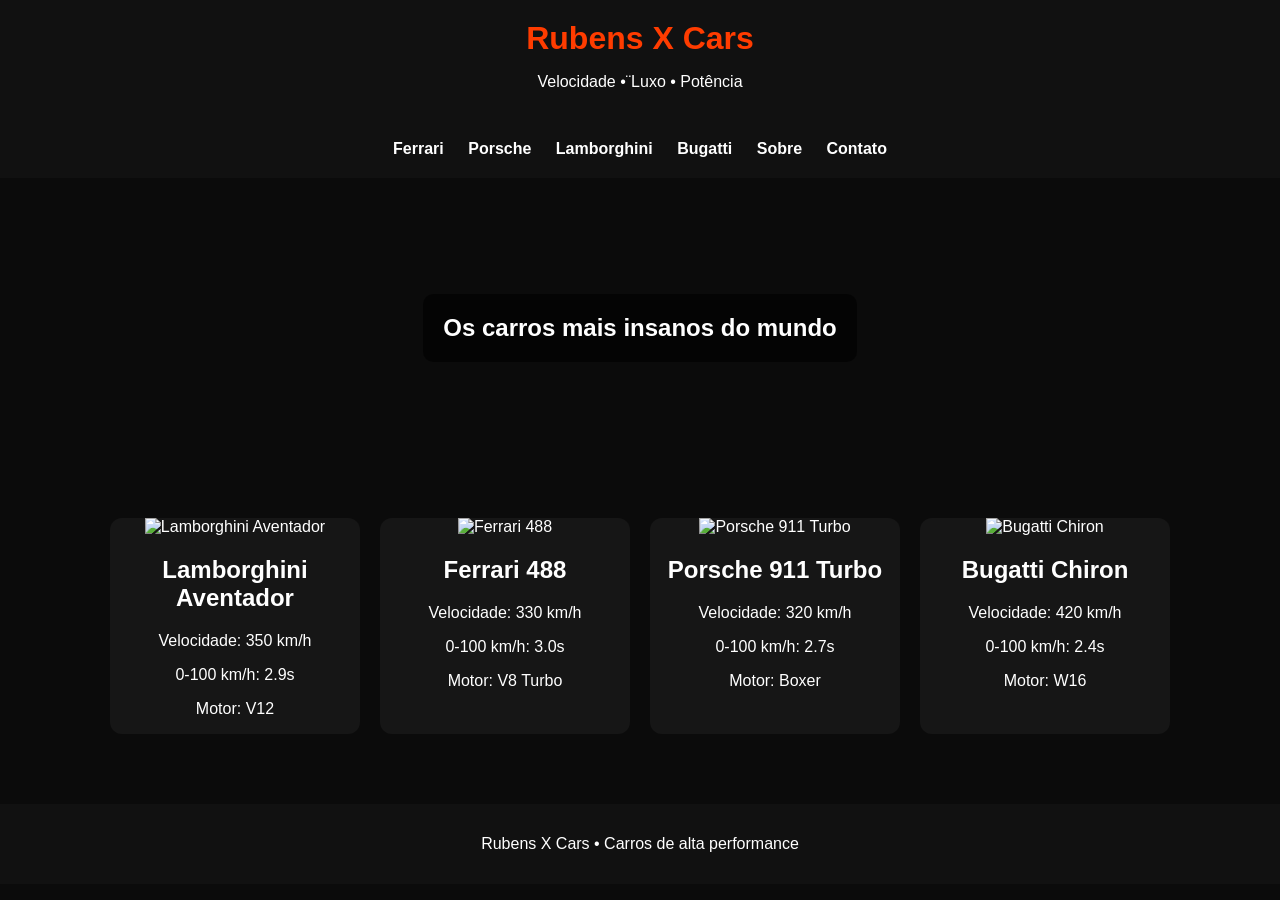
==== index.html @ 9a55c41b "Add files via upload" ====
<!DOCTYPE html>
<html lang="pt-br">

<head>
    <meta charset="UTF-8">
    <meta name="viewport" content="width=device-width, initial-scale=1.0">
    <title>Rubens X Cars • Home</title>
    <link rel="stylesheet" href="style.css">
</head>

<body>
    <header class="menu">
        <h1>Rubens X Cars</h1>
        <p>Velocidade •¨Luxo • Potência</p>
        <br>
    <nav>
    
        <a href="ferrari.html">Ferrari</a>
        <a href="porsche.html">Porsche</a>
        <a href="lamborghini.html">Lamborghini</a>
        <a href="bugatti.html">Bugatti</a>
        <a href="sobre.html">Sobre</a>
        <a href="contato.html">Contato</a>
    </nav>
    </header>

    <main>
    <div class="banner">
        <h2>Os carros mais insanos do mundo</h2>
    </div>

    <section class="container">

        <article class="carro">
            <a href="lamborghini.html">
            <img src="https://images.unsplash.com/photo-1542362567-b07e54358753"
                    alt="Lamborghini Aventador" width="300">
            </a>

            <h2>Lamborghini Aventador</h2>
            <p>Velocidade: 350 km/h</p>
            <p>0-100 km/h: 2.9s</p>
            <p>Motor: V12</p>
        </article>

        <article class="carro">
            <a href="ferrari.html">
                <img src="https://images.unsplash.com/photo-1511919884226-fd3cad34687c"
                    alt="Ferrari 488" width="300">
            </a>

            <h2>Ferrari 488</h2>
            <p>Velocidade: 330 km/h</p>
            <p>0-100 km/h: 3.0s</p>
            <p>Motor: V8 Turbo</p>
        </article>

        <article class="carro">
            <a href="porsche.html">
                <img src="https://images.unsplash.com/photo-1503376780353-7e6692767b70"
                    alt="Porsche 911 Turbo" width="300">
            </a>

            <h2>Porsche 911 Turbo</h2>
            <p>Velocidade: 320 km/h</p>
            <p>0-100 km/h: 2.7s</p>
            <p>Motor: Boxer</p>
        </article>

        <article class="carro">
            <a href="bugatti.html">
                <img src="https://images.unsplash.com/photo-1493238792000-8113da705763"
                    alt="Bugatti Chiron" width="300">
            </a>

            <h2>Bugatti Chiron</h2>
            <p>Velocidade: 420 km/h</p>
            <p>0-100 km/h: 2.4s</p>
            <p>Motor: W16</p>
        </article>
    </section>
    </main>
    <footer class="footer">
        <p>Rubens X Cars • Carros de alta performance</p>
    </footer>

</body>

</html>
---- style.css ----
body { 
    margin: 0;
     font-family: Arial, sans-serif; 
     background: #0b0b0b; 
     color: white;
} 

.menu {
     background: #111;
      padding: 20px; 
      text-align: center;
} 

.menu h1 { 
    margin: 0;
    color: #ff3c00; 
} 

.menu nav{ 
    margin-top: 15px; 
} 

.menu nav a { 
    color: white;
     text-decoration: none;
      margin: 0 10px; 
      font-weight: bold; 
}

.menu nav a:hover { 
    color: #ff3c00;
 }
 
.banner { 
    background: url("https://images.unsplash.com/photo-1492144534655-ae79c964c9d7") center/cover;
    height: 300px;
    display: flex;
    align-items: center;
    justify-content: center; 
    text-align: center; 
} 
.banner h2 {
     background: rgba(0,0,0,0.6); 
     padding: 20px; 
     border-radius: 10px; 
     text-align: center;
}

.container {
    display: flex;
    flex-wrap: wrap;
    justify-content: center;
    gap: 20px;
    padding: 40px 20px; 
}

.carro {
    background: #161616; 
    width: 250px;
    border-radius: 12px; 
    overflow: hidden;
    text-align: center;
    transition: transform 0.3s;
 }
 
 .carro:hover { 
    transform: scale(1.05); 
}

.carro img {
     width: 100%;
     height: 160px; 
     object-fit: cover;
 }
 
 .carro a { 
    color: white; 
    text-decoration: none; 
}

.hero-carro { 
    text-align: center;
    padding: 30px 20px;
 }
 
 .hero-carro img {
     width: 90%; 
     max-width: 700px;
      border-radius: 15px;
} 

.ficha-tecnica, .curiosidade, .sobre-site, .objetivos, .contato {
     background: #161616;
     margin: 20px; 
     padding: 25px; 
     border-radius: 12px; 
} 

.contato form { 
    display: flex; 
    flex-direction: column; 
    gap: 10px;
 }
 
 .contato input, .contato textarea {
     padding: 12px;
     border-radius: 8px;
     border: none;
 }
 
 .contato button {
     background: #ff3c00;
     color: white; 
     padding: 12px;
     border: none;
     border-radius: 8px;
     cursor: pointer;
     font-weight: bold; 
}

.voltar {
     display: inline-block;
     margin: 20px; 
     color: #ff3c00; 
     text-decoration: none; 
     font-weight: bold;
}  

.footer {
     background: #111; 
     text-align: center;
     padding: 15px; 
     margin-top: 30px; 
} 

.info{
    text-align: center;
}

.logo{
    text-align: center;
}

.logomarca{
    width: 300px;
}
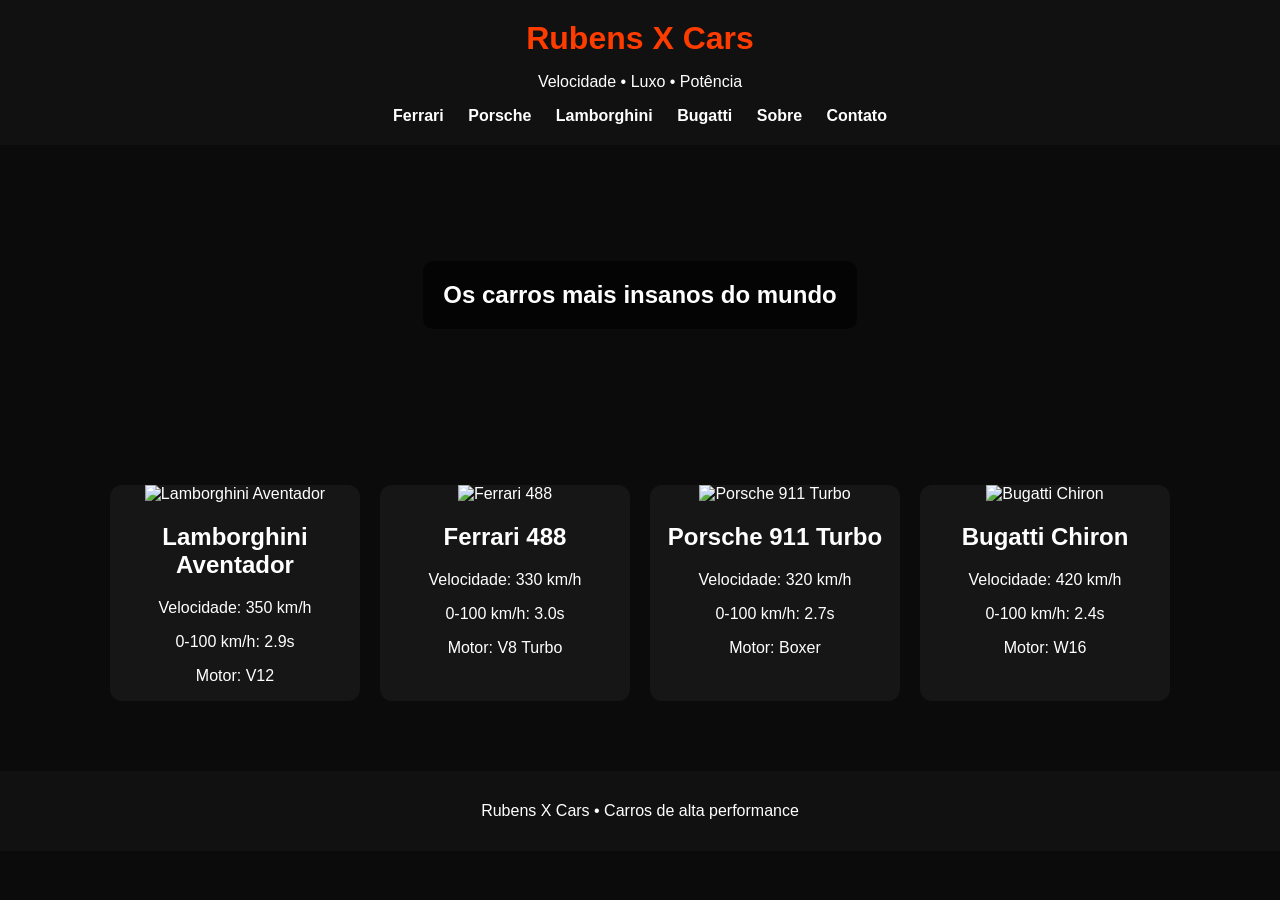
==== commit fbb13c2f: "Fix HTML encoding issues in index.html" ====
--- a/index.html
+++ b/index.html
@@ -11,8 +11,7 @@
 <body>
     <header class="menu">
         <h1>Rubens X Cars</h1>
-        <p>Velocidade •¨Luxo • Potência</p>
-        <br>
+        <p>Velocidade • Luxo • Potência</p>
     <nav>
     
         <a href="ferrari.html">Ferrari</a>
@@ -86,4 +85,4 @@
 
 </body>
 
-</html>+</html>
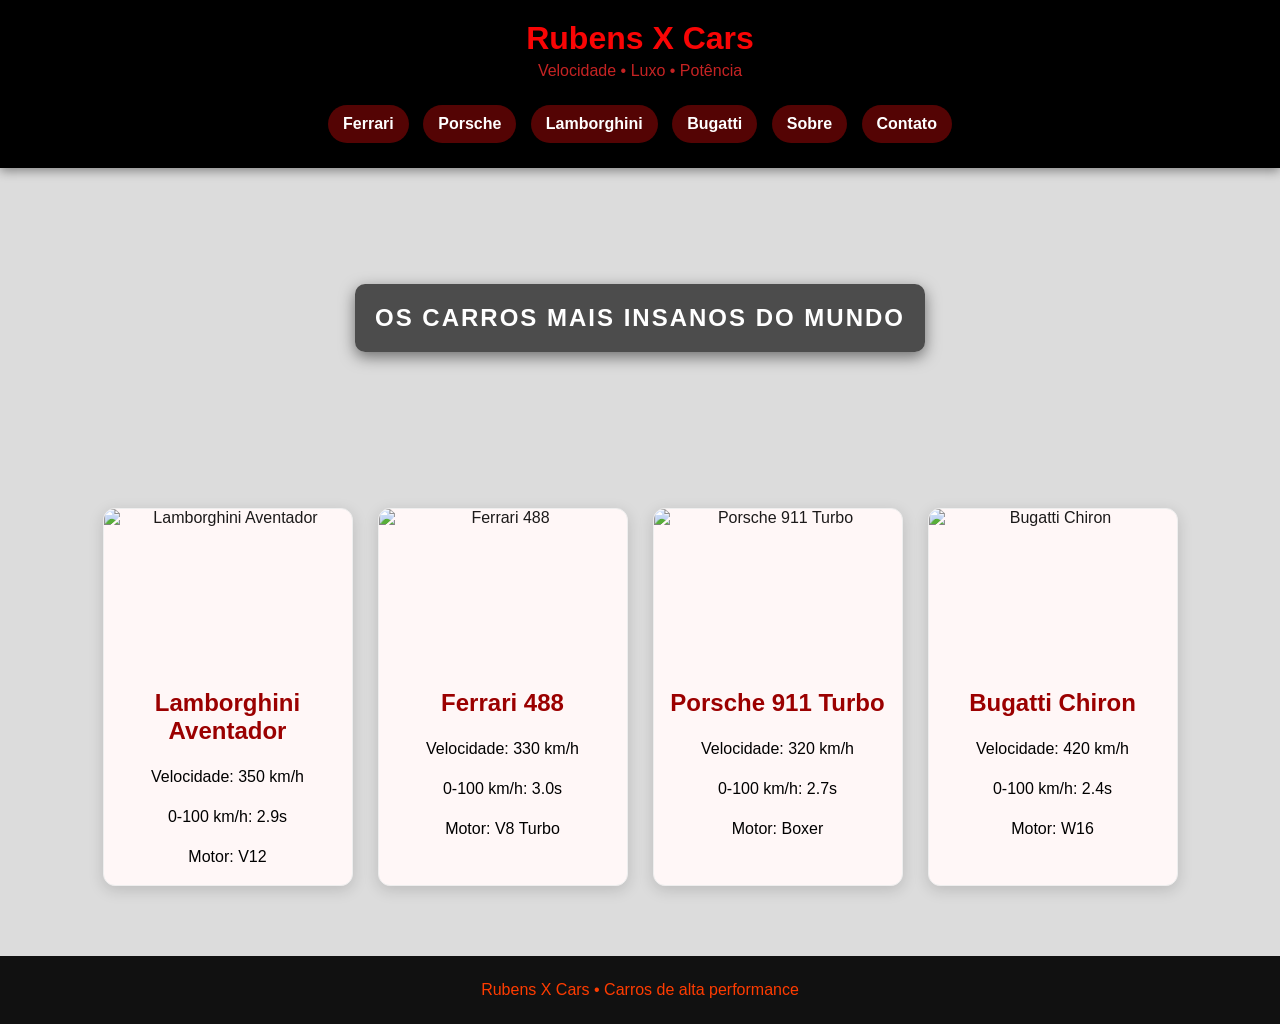
==== commit 0f5d6cc0: "Update index.html" ====
--- a/index.html
+++ b/index.html
@@ -32,7 +32,7 @@
 
         <article class="carro">
             <a href="lamborghini.html">
-            <img src="https://images.unsplash.com/photo-1542362567-b07e54358753"
+            <img src="https://upload.wikimedia.org/wikipedia/commons/e/ed/Lamborghini_Aventador_S_%2844554%29.jpg?utm_source=en.wikipedia.org&utm_campaign=index&utm_content=original"
                     alt="Lamborghini Aventador" width="300">
             </a>
 
@@ -44,7 +44,7 @@
 
         <article class="carro">
             <a href="ferrari.html">
-                <img src="https://images.unsplash.com/photo-1511919884226-fd3cad34687c"
+                <img src="https://cdn.getyourguide.com/image/format=auto%2Cfit=crop%2Cgravity=auto%2Cquality=60%2Cwidth=375%2Cheight=375%2Cdpr=2/tour_img/6e9b4473507998099f1946d16d0d31f01073918dc6cb409ad0a9fa0ddac84ca5.jpeg"
                     alt="Ferrari 488" width="300">
             </a>
 
@@ -68,7 +68,7 @@
 
         <article class="carro">
             <a href="bugatti.html">
-                <img src="https://images.unsplash.com/photo-1493238792000-8113da705763"
+                <img src="https://cdn.planetcarsz.com/carros/2022/04/51856/bugatti-chiron-super-sport-vagues-de-lumiere-2022-capa.jpg"
                     alt="Bugatti Chiron" width="300">
             </a>
 
--- a/style.css
+++ b/style.css
@@ -1,37 +1,69 @@
-
-body { 
+* {
+    box-sizing: border-box;
+}
+
+html,
+body {
     margin: 0;
-     font-family: Arial, sans-serif; 
-     background: #0b0b0b; 
-     color: white;
-} 
-
+    min-height: 100%;
+}
+
+body {
+    font-family: Arial, sans-serif;
+    background: #dcdcdc;
+    color: #000000;
+
+    display: flex;
+    flex-direction: column;
+    min-height: 100vh;
+}
+
+main {
+    flex: 1;
+}
+
+/* MENU */
 .menu {
-     background: #111;
-      padding: 20px; 
-      text-align: center;
+    background: #000000;
+    padding: 20px; 
+    text-align: center;
+    box-shadow: 0 3px 10px rgba(0, 0, 0, 0.4);
 } 
 
 .menu h1 { 
     margin: 0;
-    color: #ff3c00; 
+    color: #f90505;
+    font-size: 32px;
 } 
 
-.menu nav{ 
-    margin-top: 15px; 
+.menu p { 
+    margin: 5px 0 0;
+    color: #c52323; 
 } 
 
+.menu nav { 
+    margin-top: 20px; 
+} 
+
 .menu nav a { 
+    display: inline-block;
     color: white;
-     text-decoration: none;
-      margin: 0 10px; 
-      font-weight: bold; 
+    background: #540404;
+    border-radius: 20px;
+    text-decoration: none;
+    margin: 5px;
+    padding: 10px 15px;
+    font-weight: bold;
+    transition: 0.3s;
 }
 
 .menu nav a:hover { 
-    color: #ff3c00;
- }
- 
+    background: #f90505;
+    color: white;
+    transform: translateY(-3px);
+}
+
+/* BANNER */
 .banner { 
     background: url("https://images.unsplash.com/photo-1492144534655-ae79c964c9d7") center/cover;
     height: 300px;
@@ -40,108 +72,444 @@
     justify-content: center; 
     text-align: center; 
 } 
+
 .banner h2 {
-     background: rgba(0,0,0,0.6); 
-     padding: 20px; 
-     border-radius: 10px; 
-     text-align: center;
-}
-
+    background: rgba(0, 0, 0, 0.65); 
+    color: white;
+    padding: 20px; 
+    border-radius: 10px; 
+    text-align: center;
+    letter-spacing: 2px;
+    text-transform: uppercase;
+    box-shadow: 0 5px 15px rgba(0, 0, 0, 0.5);
+}
+
+/* CARDS DA HOME */
 .container {
     display: flex;
     flex-wrap: wrap;
     justify-content: center;
-    gap: 20px;
+    gap: 25px;
     padding: 40px 20px; 
 }
 
 .carro {
-    background: #161616; 
+    background: #fff7f7; 
+    color: black;
     width: 250px;
     border-radius: 12px; 
     overflow: hidden;
     text-align: center;
-    transition: transform 0.3s;
- }
- 
- .carro:hover { 
-    transform: scale(1.05); 
+    transition: transform 0.3s, box-shadow 0.3s;
+    box-shadow: 0 4px 15px rgba(0, 0, 0, 0.15);
+    border: 1px solid #eeeeee;
+}
+
+.carro:hover { 
+    transform: translateY(-8px);
+    box-shadow: 0 10px 25px rgba(180, 0, 0, 0.3);
 }
 
 .carro img {
-     width: 100%;
-     height: 160px; 
-     object-fit: cover;
- }
- 
- .carro a { 
-    color: white; 
+    width: 100%;
+    height: 160px; 
+    object-fit: cover;
+    display: block;
+}
+
+.carro h2,
+.carro h3 {
+    color: #9b0000;
+}
+
+.carro p {
+    padding: 0 15px;
+    line-height: 1.5;
+}
+
+.carro a { 
+    color: rgb(28, 26, 26); 
     text-decoration: none; 
 }
 
+/* PÁGINAS DOS CARROS */
+.info {
+    text-align: center;
+    padding: 30px 20px;
+    max-width: 1000px;
+    margin: auto;
+}
+
+.info h1 {
+    color: #a00000;
+    font-size: 32px;
+    margin-bottom: 25px;
+}
+
+/* IMAGEM PRINCIPAL DA FERRARI, PORSCHE E LAMBORGHINI */
+.info img {
+    width: 90%;
+    max-width: 650px;
+    height: 350px;
+    object-fit: cover;
+    display: block;
+    margin: 20px auto;
+    border-radius: 15px;
+    box-shadow: 0 8px 20px rgba(0, 0, 0, 0.25);
+}
+
+/* TEXTO DAS PÁGINAS */
+.info p {
+    font-size: 18px;
+    line-height: 1.7;
+    text-align: justify;
+    margin-top: 25px;
+}
+
+/* TÍTULO SECUNDÁRIO */
+.info h2 {
+    color: #222;
+    font-size: 20px;
+    line-height: 1.5;
+}
+
+/* HISTÓRIA DA LOGO */
+.logo {
+    text-align: center;
+    padding: 30px 20px;
+    max-width: 1000px;
+    margin: auto;
+}
+
+.logo h1,
+.logo h2 {
+    color: #a00000;
+    margin-bottom: 25px;
+}
+
+/* IMAGENS DAS LOGOS */
+.logo img,
+.logomarca {
+    width: 300px;
+    max-width: 80%;
+    max-height: 300px;
+    object-fit: contain;
+    display: block;
+    margin: 20px auto;
+    border-radius: 15px;
+    box-shadow: 0 6px 18px rgba(0, 0, 0, 0.2);
+}
+
+/* TEXTO SOBRE AS LOGOS */
+.logo p {
+    font-size: 17px;
+    line-height: 1.7;
+    text-align: justify;
+}
+
+/* BUGATTI */
 .hero-carro { 
     text-align: center;
     padding: 30px 20px;
- }
- 
- .hero-carro img {
-     width: 90%; 
-     max-width: 700px;
-      border-radius: 15px;
-} 
-
-.ficha-tecnica, .curiosidade, .sobre-site, .objetivos, .contato {
-     background: #161616;
-     margin: 20px; 
-     padding: 25px; 
-     border-radius: 12px; 
-} 
-
+    max-width: 1000px;
+    margin: auto;
+}
+
+.hero-carro h1 {
+    color: #a00000;
+    font-size: 32px;
+}
+
+.hero-carro img {
+    width: 90%;
+    max-width: 700px;
+    height: 350px;
+    object-fit: cover;
+    display: block;
+    margin: 20px auto;
+    border-radius: 15px;
+    box-shadow: 0 8px 20px rgba(0, 0, 0, 0.3);
+}
+
+.hero-carro p {
+    font-size: 18px;
+    line-height: 1.7;
+    text-align: justify;
+}
+
+/* FICHAS E SEÇÕES */
+.ficha-tecnica,
+.sobre-site,
+.objetivos,
+.contato {
+    background: #351313;
+    color: floralwhite;
+    margin: 20px; 
+    padding: 25px; 
+    border-radius: 12px;
+    box-shadow: 0 5px 15px rgba(0, 0, 0, 0.25);
+}
+
+.ficha-tecnica h2,
+.sobre-site h2,
+.objetivos h2,
+.contato h2 {
+    color: #ff3c00;
+}
+
+.ficha-tecnica p,
+.sobre-site p,
+.objetivos p {
+    line-height: 1.6;
+}
+
+/* FORMULÁRIO */
 .contato form { 
     display: flex; 
     flex-direction: column; 
     gap: 10px;
- }
+}
  
- .contato input, .contato textarea {
-     padding: 12px;
-     border-radius: 8px;
-     border: none;
- }
+.contato input,
+.contato textarea {
+    padding: 12px;
+    border-radius: 8px;
+    border: none;
+    font-family: Arial, sans-serif;
+    font-size: 15px;
+}
+
+.contato textarea {
+    min-height: 120px;
+    resize: vertical;
+}
  
- .contato button {
-     background: #ff3c00;
-     color: white; 
-     padding: 12px;
-     border: none;
-     border-radius: 8px;
-     cursor: pointer;
-     font-weight: bold; 
-}
-
+.contato button {
+    background: #ff3c00;
+    color: white; 
+    padding: 12px;
+    border: none;
+    border-radius: 8px;
+    cursor: pointer;
+    font-weight: bold;
+    transition: 0.3s;
+}
+
+.contato button:hover {
+    background: #c40000;
+    transform: scale(1.02);
+}
+
+/* BOTÃO VOLTAR */
 .voltar {
-     display: inline-block;
-     margin: 20px; 
-     color: #ff3c00; 
-     text-decoration: none; 
-     font-weight: bold;
-}  
-
+    display: inline-block;
+    margin: 20px; 
+    color: #ff3c00; 
+    text-decoration: none; 
+    font-weight: bold;
+    transition: 0.3s;
+}
+
+.voltar:hover {
+    color: #a00000;
+    text-decoration: underline;
+}
+
+/* RODAPÉ */
 .footer {
-     background: #111; 
-     text-align: center;
-     padding: 15px; 
-     margin-top: 30px; 
-} 
-
-.info{
-    text-align: center;
-}
-
-.logo{
-    text-align: center;
-}
-
-.logomarca{
-    width: 300px;
-}+    background: #111; 
+    text-align: center;
+    padding: 20px; 
+    margin-top: 30px; 
+    color: #ff3c00;
+}
+
+.footer p {
+    margin: 5px;
+}
+
+/* LISTAS */
+ul {
+    line-height: 1.8;
+}
+
+
+
+/* TABLETS */
+
+@media (max-width: 768px) {
+
+    .menu {
+        padding: 15px;
+    }
+
+    .menu h1 {
+        font-size: 28px;
+    }
+
+    .menu nav {
+        display: flex;
+        flex-wrap: wrap;
+        justify-content: center;
+    }
+
+    .menu nav a {
+        margin: 4px;
+        padding: 9px 12px;
+    }
+
+    .banner {
+        height: 250px;
+        padding: 15px;
+    }
+
+    .banner h2 {
+        font-size: 22px;
+        padding: 15px;
+    }
+
+    .container {
+        gap: 20px;
+        padding: 30px 15px;
+    }
+
+    .carro {
+        width: 45%;
+    }
+
+    .info,
+    .logo,
+    .hero-carro {
+        padding: 25px 15px;
+    }
+
+    .info img,
+    .hero-carro img {
+        width: 100%;
+        height: 300px;
+    }
+
+    .ficha-tecnica,
+    .sobre-site,
+    .objetivos,
+    .contato {
+        margin: 15px;
+    }
+}
+
+
+
+/* CELULARES */
+
+@media (max-width: 480px) {
+
+    .menu {
+        padding: 15px 10px;
+    }
+
+    .menu h1 {
+        font-size: 24px;
+    }
+
+    .menu p {
+        font-size: 14px;
+    }
+
+    /* MENU VERTICAL */
+    .menu nav {
+        display: flex;
+        flex-direction: column;
+        align-items: stretch;
+        margin-top: 15px;
+    }
+
+    .menu nav a {
+        display: block;
+        margin: 4px 0;
+        padding: 10px;
+    }
+
+    /* BANNER */
+    .banner {
+        height: 220px;
+        padding: 10px;
+    }
+
+    .banner h2 {
+        font-size: 18px;
+        padding: 12px;
+        letter-spacing: 1px;
+    }
+
+    /* CARDS EM UMA ÚNICA COLUNA */
+    .container {
+        flex-direction: column;
+        align-items: center;
+        gap: 20px;
+        padding: 25px 15px;
+    }
+
+    .carro {
+        width: 100%;
+        max-width: 350px;
+    }
+
+    .carro img {
+        height: 190px;
+    }
+
+    /* PÁGINAS DOS CARROS */
+    .info,
+    .logo,
+    .hero-carro {
+        padding: 20px 15px;
+    }
+
+    .info h1,
+    .hero-carro h1 {
+        font-size: 24px;
+    }
+
+    .info img,
+    .hero-carro img {
+        width: 100%;
+        height: 220px;
+        border-radius: 10px;
+    }
+
+    .info p,
+    .hero-carro p,
+    .logo p {
+        font-size: 16px;
+        line-height: 1.6;
+    }
+
+    /* LOGOS */
+    .logo img,
+    .logomarca {
+        width: 100%;
+        max-width: 280px;
+        height: auto;
+    }
+
+    /* SEÇÕES */
+    .ficha-tecnica,
+    .sobre-site,
+    .objetivos,
+    .contato {
+        margin: 10px;
+        padding: 18px;
+    }
+
+    /* FORMULÁRIO */
+    .contato input,
+    .contato textarea {
+        width: 100%;
+    }
+
+    /* RODAPÉ */
+    .footer {
+        padding: 15px 10px;
+        font-size: 14px;
+    }
+}
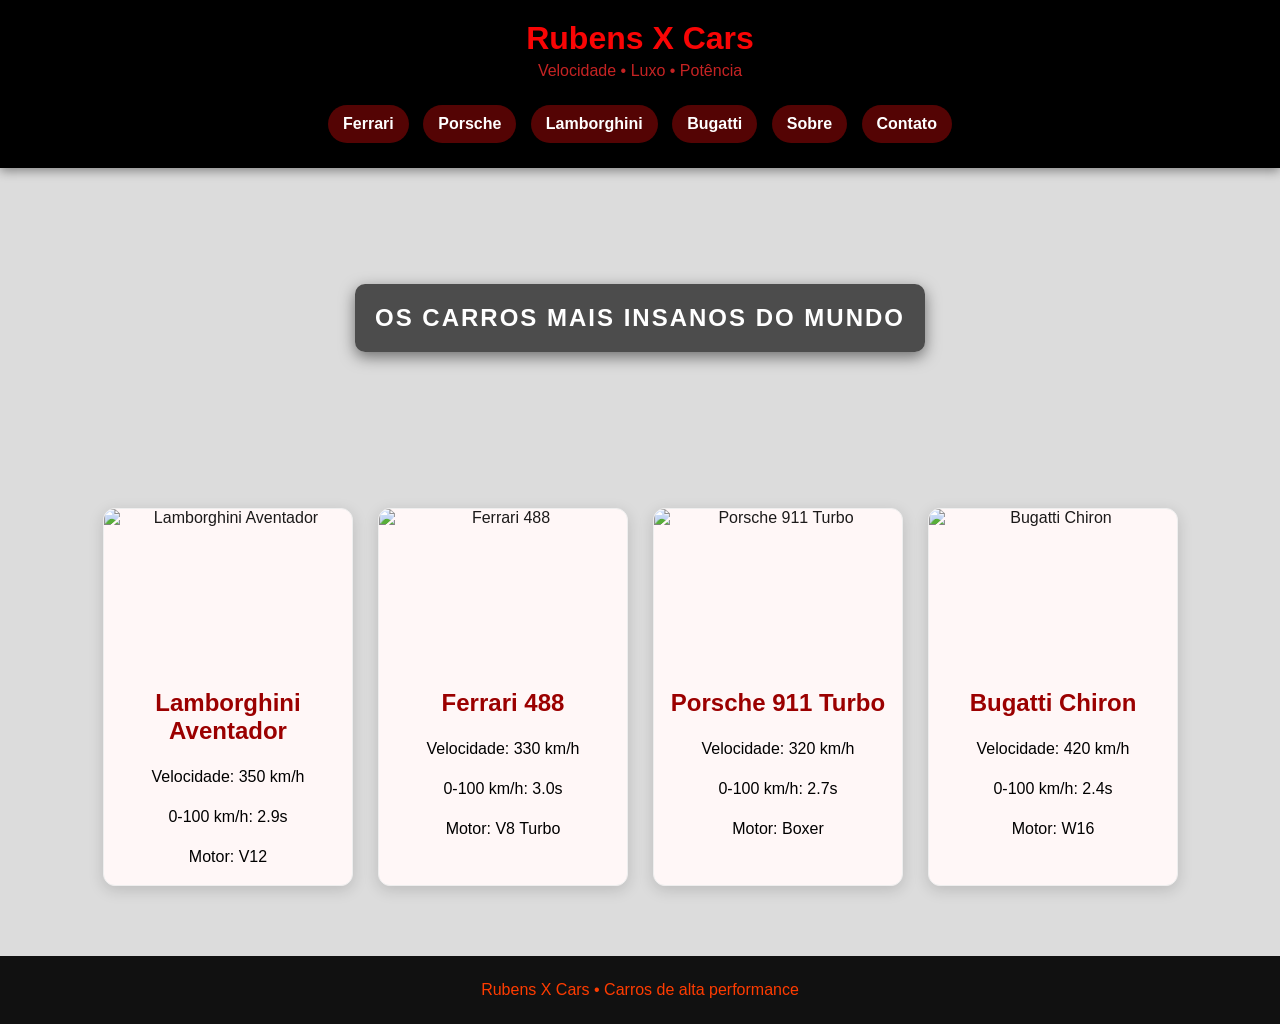
==== commit 92e49715: "Add script.js to index.html Added a script tag to include 'script.js' for functionality." ====
--- a/index.html
+++ b/index.html
@@ -6,6 +6,7 @@
     <meta name="viewport" content="width=device-width, initial-scale=1.0">
     <title>Rubens X Cars • Home</title>
     <link rel="stylesheet" href="style.css">
+    <script src="script.js" defer></script>
 </head>
 
 <body>
--- a/style.css
+++ b/style.css
@@ -513,3 +513,17 @@
         font-size: 14px;
     }
 }
+
+/* EFEITO 3D NOS CARDS DOS CARROS */
+
+.carro {
+    transform-style: preserve-3d;
+    will-change: transform;
+    transition: transform 0.15s ease-out,
+                box-shadow 0.3s ease;
+}
+
+/* SOMBRA PREMIUM */
+.carro:hover {
+    box-shadow: 0 20px 40px rgba(180, 0, 0, 0.4);
+}
